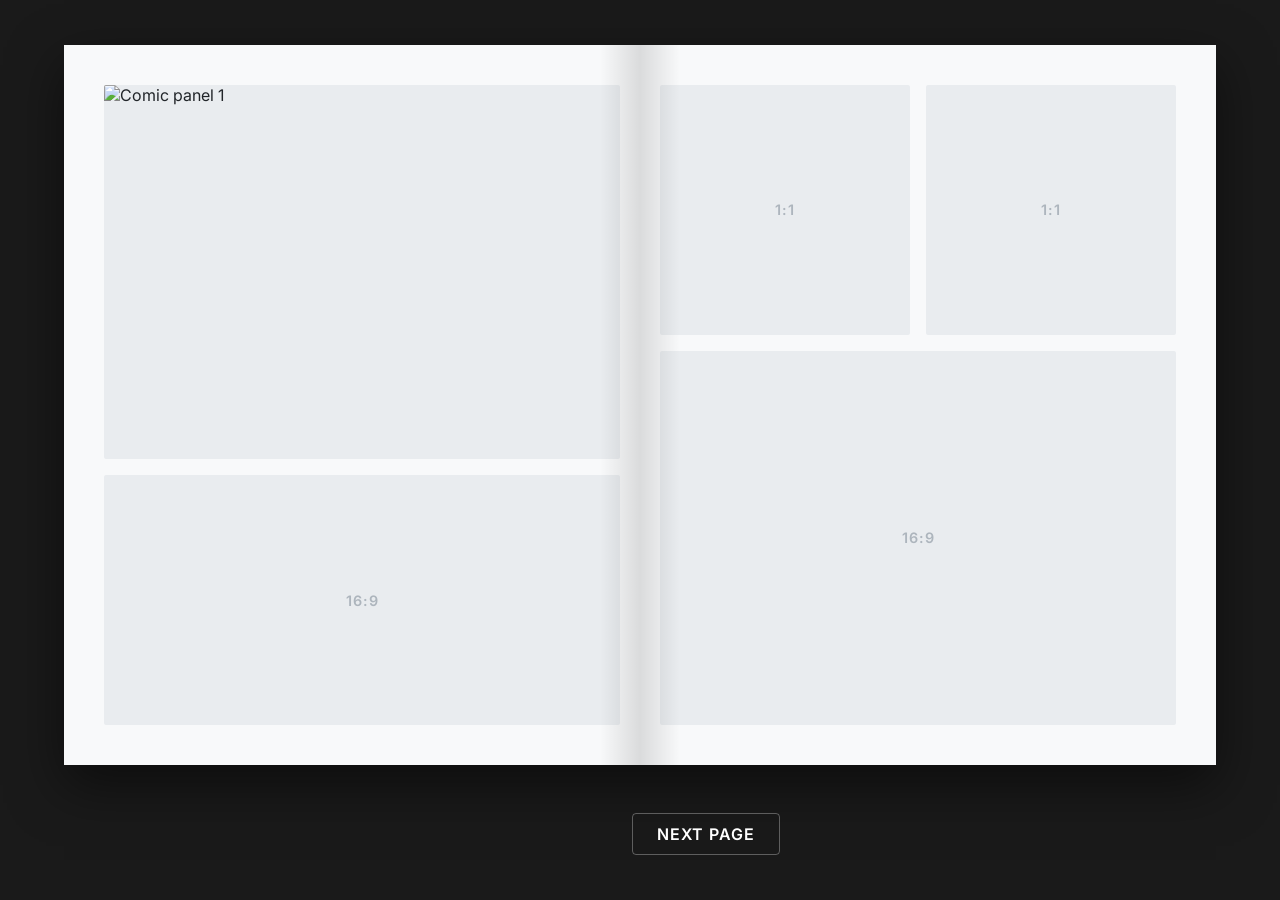
==== index.html @ 3c657867 "feat: Initialize comic-style website project Sets up the foundational structure for the Comic Token " ====
<!DOCTYPE html>
<html lang="en">
<head>
    <meta charset="UTF-8">
    <meta name="viewport" content="width=device-width, initial-scale=1.0">
    <title>Comic Layout Blueprint</title>
    <link rel="stylesheet" href="/style.css">
</head>
<body>

    <div class="book-wrapper">
        <div class="book">
            
            <!-- PAPER 0: Static Left Base (Spread 1 Left) -->
            <div class="paper flipped" id="p0" style="z-index: 0;">
                <div class="face front"></div>
                <div class="face back">
                    <div class="custom-texture"></div>
                    <div class="page-content left-page">
                        <div class="grid s1-left">
                            <div class="panel">
                                <img src="https://cdn.phototourl.com/free/2026-04-07-b50427c6-18dc-4f51-996a-5afaf8629132.png" style="width: 100%; height: 100%; object-fit: cover;" alt="Comic panel 1">
                            </div>
                            <div class="panel"><span class="ratio-label">16:9</span></div>
                        </div>
                    </div>
                </div>
            </div>

            <!-- PAPER 1: Spread 1 Right / Spread 2 Left -->
            <div class="paper" id="p1" style="z-index: 5;">
                <div class="face front">
                    <div class="custom-texture"></div>
                    <div class="page-content right-page">
                        <div class="grid s1-right">
                            <div class="panel"><span class="ratio-label">1:1</span></div>
                            <div class="panel"><span class="ratio-label">1:1</span></div>
                            <div class="panel"><span class="ratio-label">16:9</span></div>
                        </div>
                    </div>
                </div>
                <div class="face back">
                    <div class="custom-texture"></div>
                    <div class="page-content left-page">
                        <div class="grid s2-left">
                            <div class="panel"><span class="ratio-label">16:9</span></div>
                            <div class="panel"><span class="ratio-label">3:4</span></div>
                            <div class="panel"><span class="ratio-label">3:4</span></div>
                        </div>
                    </div>
                </div>
            </div>

            <!-- PAPER 2: Spread 2 Right / Spread 3 Left -->
            <div class="paper" id="p2" style="z-index: 4;">
                <div class="face front">
                    <div class="custom-texture"></div>
                    <div class="page-content right-page">
                        <div class="grid s2-right">
                            <div class="panel"><span class="ratio-label">16:9</span></div>
                            <div class="panel"><span class="ratio-label">16:9</span></div>
                        </div>
                    </div>
                </div>
                <div class="face back">
                    <div class="custom-texture"></div>
                    <div class="page-content left-page">
                        <div class="grid s3-left">
                            <div class="panel"><span class="ratio-label">16:9</span></div>
                            <div class="panel"><span class="ratio-label">4:5</span></div>
                        </div>
                    </div>
                </div>
            </div>

            <!-- PAPER 3: Spread 3 Right / Spread 4 Left -->
            <div class="paper" id="p3" style="z-index: 3;">
                <div class="face front">
                    <div class="custom-texture"></div>
                    <div class="page-content right-page">
                        <div class="grid s3-right">
                            <div class="panel"><span class="ratio-label">4:5</span></div>
                            <div class="panel"><span class="ratio-label">16:9</span></div>
                        </div>
                    </div>
                </div>
                <div class="face back">
                    <div class="custom-texture"></div>
                    <div class="page-content left-page">
                        <div class="grid s4-left">
                            <div class="panel"><span class="ratio-label">3:2</span></div>
                            <div class="panel"><span class="ratio-label">3:2</span></div>
                            <div class="panel"><span class="ratio-label">3:2</span></div>
                            <div class="panel"><span class="ratio-label">3:2</span></div>
                            <div class="panel"><span class="ratio-label">3:2</span></div>
                            <div class="panel"><span class="ratio-label">3:2</span></div>
                        </div>
                    </div>
                </div>
            </div>

            <!-- PAPER 4: Spread 4 Right / Spread 5 Left -->
            <div class="paper" id="p4" style="z-index: 2;">
                <div class="face front">
                    <div class="custom-texture"></div>
                    <div class="page-content right-page">
                        <div class="grid s4-right">
                            <div class="panel"><span class="ratio-label">16:9</span></div>
                            <div class="panel"><span class="ratio-label">21:9</span></div>
                            <div class="panel"><span class="ratio-label">16:9</span></div>
                        </div>
                    </div>
                </div>
                <div class="face back">
                    <div class="custom-texture"></div>
                    <div class="page-content left-page">
                        <div class="grid s5-left">
                            <div class="panel"><span class="ratio-label">2:3</span></div>
                        </div>
                    </div>
                </div>
            </div>

            <!-- PAPER 5: Spread 5 Right / Spread 6 Left -->
            <div class="paper" id="p5" style="z-index: 1;">
                <div class="face front">
                    <div class="custom-texture"></div>
                    <div class="page-content right-page">
                        <div class="grid s5-right">
                            <div class="panel"><span class="ratio-label">4:5</span></div>
                            <div class="panel"><span class="ratio-label">4:5</span></div>
                            <div class="panel"><span class="ratio-label">4:5</span></div>
                            <div class="panel"><span class="ratio-label">4:5</span></div>
                        </div>
                    </div>
                </div>
                <div class="face back">
                    <div class="custom-texture"></div>
                    <div class="page-content left-page">
                        <div class="grid s6-left">
                            <div class="panel"><span class="ratio-label">16:9</span></div>
                            <div class="panel"><span class="ratio-label">4:5</span></div>
                        </div>
                    </div>
                </div>
            </div>

            <!-- PAPER 6: Static Right Base (Spread 6 Right - FINAL) -->
            <div class="paper" id="p6" style="z-index: 0;">
                <div class="face front">
                    <div class="custom-texture"></div>
                    <div class="page-content right-page s6-right">
                        <h2 class="final-text">Next chapter when the token reaches 50k</h2>
                        <a href="https://pump.fun" target="_blank" rel="noopener noreferrer" class="buy-btn">Buy Token</a>
                    </div>
                </div>
                <div class="face back"></div>
            </div>

        </div>
    </div>

    <div class="controls">
        <button id="prev-btn" class="nav-btn">Back</button>
        <button id="next-btn" class="nav-btn">Next Page</button>
    </div>

    <script src="/script.js"></script>
</body>
</html>
---- style.css ----
@import url('https://fonts.googleapis.com/css2?family=Inter:wght@400;600;700;900&display=swap');

:root {
    --paper-bg: #f8f9fa; /* Clean, neutral base ready for texture */
    --panel-bg: #e9ecef; /* Placeholder color for images */
    --text-color: #212529;
    --gutter: 16px; /* Natural spacing between panels */
}

* {
    box-sizing: border-box;
    margin: 0;
    padding: 0;
}

body {
    background-color: #1a1a1a; /* Dark background to highlight the open book */
    font-family: 'Inter', sans-serif;
    display: flex;
    flex-direction: column;
    align-items: center;
    justify-content: center;
    min-height: 100vh;
    overflow: hidden;
    color: var(--text-color);
}

/* 3D Book Container */
.book-wrapper {
    perspective: 2500px;
    width: 100%;
    display: flex;
    justify-content: center;
    align-items: center;
    margin-bottom: 2rem;
}

.book {
    width: 90vw;
    max-width: 1200px;
    height: 80vh;
    max-height: 800px;
    position: relative;
    transform-style: preserve-3d;
    box-shadow: 0 20px 50px rgba(0,0,0,0.5);
}

/* Individual Paper Sheets */
.paper {
    position: absolute;
    width: 50%;
    height: 100%;
    top: 0;
    right: 0; /* Anchored to the right half */
    transform-origin: left center;
    transition: transform 0.8s cubic-bezier(0.4, 0.0, 0.2, 1);
    transform-style: preserve-3d;
}

.paper.flipped {
    transform: rotateY(-180deg);
}

/* Front and Back of each paper */
.face {
    position: absolute;
    width: 100%;
    height: 100%;
    backface-visibility: hidden;
    background-color: var(--paper-bg);
    overflow: hidden;
}

.face.front {
    transform: rotateY(0deg);
}

.face.back {
    transform: rotateY(180deg);
}

/* Spine (Miolo) Shadows - Crucial for the book illusion */
.face.front::before {
    content: '';
    position: absolute;
    top: 0; bottom: 0; left: 0; width: 40px;
    background: linear-gradient(to right, rgba(0,0,0,0.12) 0%, rgba(0,0,0,0) 100%);
    z-index: 10;
    pointer-events: none;
}

.face.back::before {
    content: '';
    position: absolute;
    top: 0; bottom: 0; right: 0; width: 40px;
    background: linear-gradient(to left, rgba(0,0,0,0.12) 0%, rgba(0,0,0,0) 100%);
    z-index: 10;
    pointer-events: none;
}

/* Placeholder for the user's future texture */
.custom-texture {
    position: absolute;
    inset: 0;
    pointer-events: none;
    z-index: 20;
    mix-blend-mode: multiply;
    background-image: url('https://www.transparenttextures.com/patterns/old-paper.png');
    opacity: 0.7;
}

/* Page Content Area */
.page-content {
    position: absolute;
    inset: 0;
    padding: 40px; /* Generous margins */
    display: flex;
    flex-direction: column;
    z-index: 5;
}

.left-page {
    padding-right: 20px; /* Closer to spine */
}

.right-page {
    padding-left: 20px; /* Closer to spine */
}

/* Comic Panels (Image Placeholders) */
.panel {
    background-color: var(--panel-bg);
    border-radius: 2px; /* Clean, minimal corners */
    display: flex;
    align-items: center;
    justify-content: center;
    position: relative;
    overflow: hidden;
    /* No borders, relying on background color and gutters */
}

/* Technical proportion labels */
.ratio-label {
    font-family: 'Inter', monospace;
    font-size: 0.9rem;
    font-weight: 600;
    color: #adb5bd;
    letter-spacing: 1px;
    user-select: none;
}

/* Grid Layouts for Spreads */
.grid {
    display: grid;
    gap: var(--gutter);
    height: 100%;
}

/* Spread 1 */
.s1-left { grid-template-columns: 1fr; grid-template-rows: 1.5fr 1fr; }
.s1-right { grid-template-columns: 1fr 1fr; grid-template-rows: 1fr 1.5fr; }
.s1-right .panel:nth-child(3) { grid-column: 1 / -1; }

/* Spread 2 */
.s2-left { grid-template-columns: 1fr 1fr; grid-template-rows: 1fr 2fr; }
.s2-left .panel:nth-child(1) { grid-column: 1 / -1; }
.s2-right { grid-template-columns: 1fr; grid-template-rows: 1fr 1fr; }

/* Spread 3 */
.s3-left { grid-template-columns: 1fr; grid-template-rows: 1fr 1.5fr; }
.s3-right { grid-template-columns: 1fr; grid-template-rows: 1.5fr 1fr; }

/* Spread 4 */
.s4-left { grid-template-columns: repeat(2, 1fr); grid-template-rows: repeat(3, 1fr); }
.s4-right { grid-template-columns: 1fr; grid-template-rows: 1.5fr 1fr 1.5fr; }

/* Spread 5 */
.s5-left { grid-template-columns: 1fr; grid-template-rows: 1fr; }
.s5-right { grid-template-columns: 1fr 1fr; grid-template-rows: 1fr 1fr; }

/* Spread 6 (Final) */
.s6-left { grid-template-columns: 1fr; grid-template-rows: 1fr 1.5fr; }
.s6-right { 
    display: flex; 
    flex-direction: column; 
    align-items: center; 
    justify-content: center; 
    text-align: center;
    padding: 40px;
}

/* Final Page Content */
.final-text {
    font-family: 'Inter', sans-serif;
    font-size: 2.5rem;
    font-weight: 900;
    line-height: 1.2;
    text-transform: uppercase;
    margin-bottom: 2rem;
    color: var(--text-color);
}

.buy-btn {
    font-family: 'Inter', sans-serif;
    font-weight: 700;
    font-size: 1.2rem;
    color: #fff;
    background-color: var(--text-color);
    padding: 16px 48px;
    text-decoration: none;
    border-radius: 4px;
    transition: all 0.2s ease;
    text-transform: uppercase;
    letter-spacing: 1px;
}

.buy-btn:hover {
    background-color: #495057;
    transform: translateY(-2px);
}

/* Navigation Controls */
.controls {
    display: flex;
    gap: 2rem;
    margin-top: 1rem;
    z-index: 100;
}

.nav-btn {
    font-family: 'Inter', sans-serif;
    font-weight: 600;
    font-size: 1rem;
    color: #fff;
    background-color: transparent;
    padding: 10px 24px;
    border: 1px solid rgba(255,255,255,0.3);
    border-radius: 4px;
    cursor: pointer;
    text-transform: uppercase;
    transition: all 0.2s ease;
    letter-spacing: 1px;
}

.nav-btn:hover {
    background-color: rgba(255,255,255,0.1);
    border-color: #fff;
}
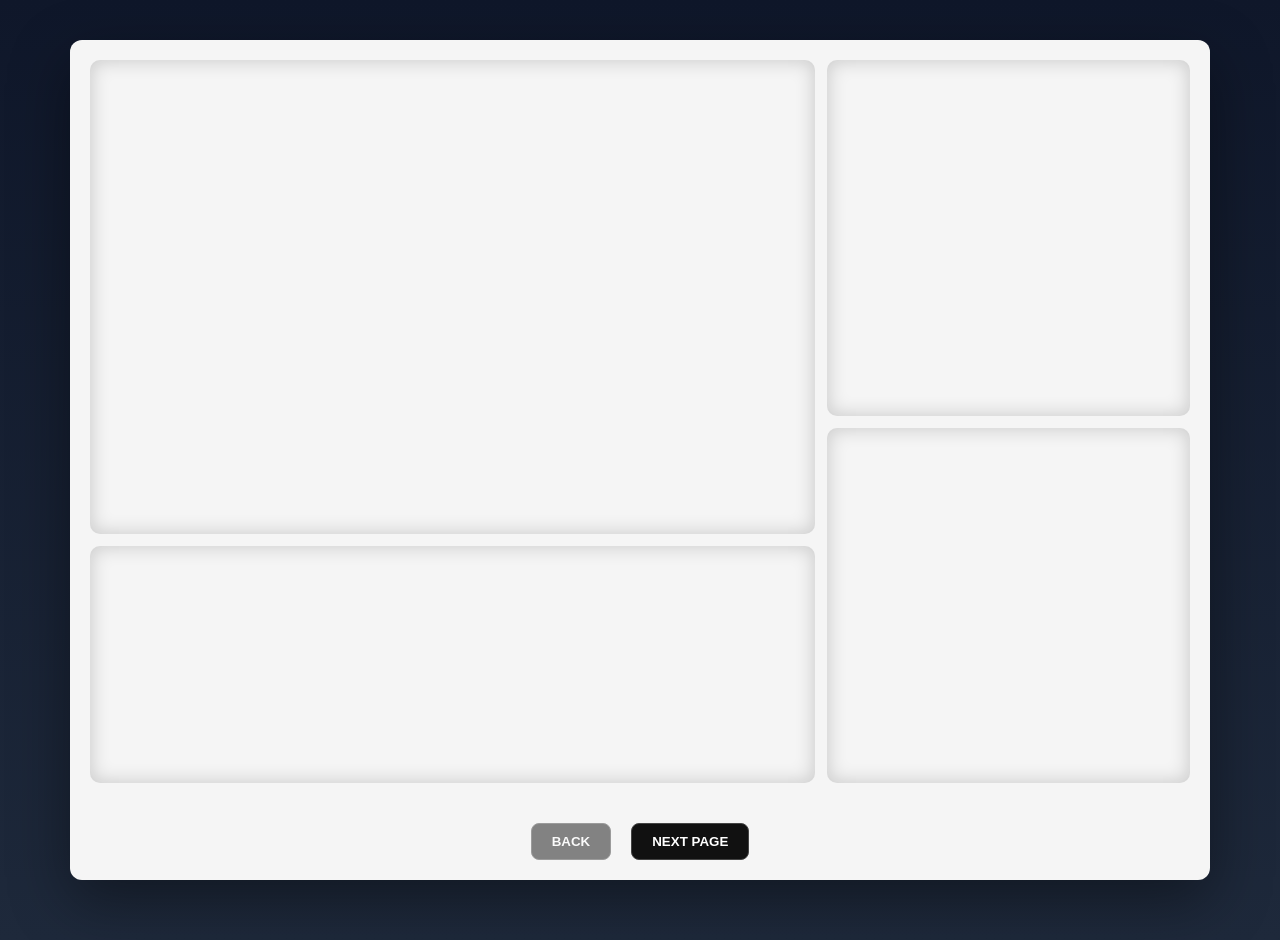
==== commit 4a813dcc: "feat: Update to Comic Token branding and styles Refactors the page to use new branding for the "Comi" ====
--- a/index.html
+++ b/index.html
@@ -1,170 +1,184 @@
 <!DOCTYPE html>
 <html lang="en">
 <head>
-    <meta charset="UTF-8">
-    <meta name="viewport" content="width=device-width, initial-scale=1.0">
-    <title>Comic Layout Blueprint</title>
-    <link rel="stylesheet" href="/style.css">
+<meta charset="UTF-8">
+<meta name="viewport" content="width=device-width, initial-scale=1.0">
+<title>Comic Token</title>
+
+<style>
+body {
+  margin: 0;
+  font-family: Arial, sans-serif;
+  background: linear-gradient(180deg, #0f172a, #1e293b);
+  min-height: 100vh;
+}
+
+/* CONTAINER */
+.comic-container {
+  background: #f5f5f5;
+  padding: 20px;
+  border-radius: 12px;
+  max-width: 1100px;
+  margin: 40px auto;
+  box-shadow: 0 20px 60px rgba(0,0,0,0.4);
+  min-height: 800px;
+  display: flex;
+  flex-direction: column;
+}
+
+/* PAGE GRID */
+.page {
+  display: none;
+  grid-template-columns: 2fr 1fr;
+  gap: 12px;
+  animation: fade 0.4s ease;
+  flex-grow: 1;
+}
+
+.left {
+  display: grid;
+  grid-template-rows: 2fr 1fr;
+  gap: 12px;
+}
+
+.right {
+  display: grid;
+  grid-template-rows: 1fr 1fr;
+  gap: 12px;
+}
+
+/* PANELS */
+.panel {
+  background-size: cover;
+  background-position: center;
+  border-radius: 10px;
+  overflow: hidden;
+  position: relative;
+  min-height: 200px;
+}
+
+.panel::after {
+  content: "";
+  position: absolute;
+  inset: 0;
+  box-shadow: inset 0 0 20px rgba(0,0,0,0.2);
+}
+
+/* BUTTONS */
+.controls {
+  display: flex;
+  justify-content: center;
+  gap: 20px;
+  margin-top: 20px;
+  padding-top: 20px;
+}
+
+button {
+  background: #111;
+  color: white;
+  border: 1px solid #444;
+  padding: 10px 20px;
+  border-radius: 8px;
+  cursor: pointer;
+  transition: 0.2s;
+  font-weight: bold;
+}
+
+button:hover {
+  background: #333;
+  transform: translateY(-2px);
+}
+
+button:disabled {
+  opacity: 0.5;
+  cursor: not-allowed;
+  transform: none;
+}
+
+/* ANIMATION */
+@keyframes fade {
+  from { opacity: 0; transform: translateX(20px); }
+  to { opacity: 1; transform: translateX(0); }
+}
+</style>
 </head>
+
 <body>
 
-    <div class="book-wrapper">
-        <div class="book">
-            
-            <!-- PAPER 0: Static Left Base (Spread 1 Left) -->
-            <div class="paper flipped" id="p0" style="z-index: 0;">
-                <div class="face front"></div>
-                <div class="face back">
-                    <div class="custom-texture"></div>
-                    <div class="page-content left-page">
-                        <div class="grid s1-left">
-                            <div class="panel">
-                                <img src="https://cdn.phototourl.com/free/2026-04-07-b50427c6-18dc-4f51-996a-5afaf8629132.png" style="width: 100%; height: 100%; object-fit: cover;" alt="Comic panel 1">
-                            </div>
-                            <div class="panel"><span class="ratio-label">16:9</span></div>
-                        </div>
-                    </div>
-                </div>
-            </div>
+<div class="comic-container">
 
-            <!-- PAPER 1: Spread 1 Right / Spread 2 Left -->
-            <div class="paper" id="p1" style="z-index: 5;">
-                <div class="face front">
-                    <div class="custom-texture"></div>
-                    <div class="page-content right-page">
-                        <div class="grid s1-right">
-                            <div class="panel"><span class="ratio-label">1:1</span></div>
-                            <div class="panel"><span class="ratio-label">1:1</span></div>
-                            <div class="panel"><span class="ratio-label">16:9</span></div>
-                        </div>
-                    </div>
-                </div>
-                <div class="face back">
-                    <div class="custom-texture"></div>
-                    <div class="page-content left-page">
-                        <div class="grid s2-left">
-                            <div class="panel"><span class="ratio-label">16:9</span></div>
-                            <div class="panel"><span class="ratio-label">3:4</span></div>
-                            <div class="panel"><span class="ratio-label">3:4</span></div>
-                        </div>
-                    </div>
-                </div>
-            </div>
+  <!-- PAGE 1 -->
+  <div class="page">
+    <div class="left">
+      <div class="panel" style="background-image: url('https://cdn.phototourl.com/free/2026-04-07-b50427c6-18dc-4f51-996a-5afaf8629132.png');"></div>
+      <div class="panel" style="background-image: url('https://i.postimg.cc/ry0jpyDk/cbd39982-460d-4247-9847-00fc041c7a50.jpg');"></div>
+    </div>
+    <div class="right">
+      <div class="panel" style="background-image: url('https://i.postimg.cc/tJQxJjc9/d22c2eec-8ca1-4b49-bdb1-1547c84ad66e.jpg');"></div>
+      <div class="panel" style="background-image: url('https://i.postimg.cc/0yWKmm4Z/64159659-6369-4629-b79e-ce55f6c2b897.jpg');"></div>
+    </div>
+  </div>
 
-            <!-- PAPER 2: Spread 2 Right / Spread 3 Left -->
-            <div class="paper" id="p2" style="z-index: 4;">
-                <div class="face front">
-                    <div class="custom-texture"></div>
-                    <div class="page-content right-page">
-                        <div class="grid s2-right">
-                            <div class="panel"><span class="ratio-label">16:9</span></div>
-                            <div class="panel"><span class="ratio-label">16:9</span></div>
-                        </div>
-                    </div>
-                </div>
-                <div class="face back">
-                    <div class="custom-texture"></div>
-                    <div class="page-content left-page">
-                        <div class="grid s3-left">
-                            <div class="panel"><span class="ratio-label">16:9</span></div>
-                            <div class="panel"><span class="ratio-label">4:5</span></div>
-                        </div>
-                    </div>
-                </div>
-            </div>
+  <!-- PAGE 2 -->
+  <div class="page">
+    <div class="left">
+      <div class="panel" style="background-image: url('https://i.postimg.cc/ydFNfSLr/c4fedf73-eed5-4613-a4f4-d52646855788.jpg');"></div>
+      <div class="panel" style="background-image: url('https://via.placeholder.com/600x400');"></div>
+    </div>
+    <div class="right">
+      <div class="panel" style="background-image: url('https://via.placeholder.com/400x400');"></div>
+      <div class="panel" style="background-image: url('https://via.placeholder.com/400x400');"></div>
+    </div>
+  </div>
 
-            <!-- PAPER 3: Spread 3 Right / Spread 4 Left -->
-            <div class="paper" id="p3" style="z-index: 3;">
-                <div class="face front">
-                    <div class="custom-texture"></div>
-                    <div class="page-content right-page">
-                        <div class="grid s3-right">
-                            <div class="panel"><span class="ratio-label">4:5</span></div>
-                            <div class="panel"><span class="ratio-label">16:9</span></div>
-                        </div>
-                    </div>
-                </div>
-                <div class="face back">
-                    <div class="custom-texture"></div>
-                    <div class="page-content left-page">
-                        <div class="grid s4-left">
-                            <div class="panel"><span class="ratio-label">3:2</span></div>
-                            <div class="panel"><span class="ratio-label">3:2</span></div>
-                            <div class="panel"><span class="ratio-label">3:2</span></div>
-                            <div class="panel"><span class="ratio-label">3:2</span></div>
-                            <div class="panel"><span class="ratio-label">3:2</span></div>
-                            <div class="panel"><span class="ratio-label">3:2</span></div>
-                        </div>
-                    </div>
-                </div>
-            </div>
+  <!-- PAGE FINAL -->
+  <div class="page" style="display:flex; justify-content:center; align-items:center; flex-direction:column;">
+    <h1>Next chapter when token hits 50k</h1>
+    <a href="https://pump.fun" target="_blank" style="margin-top:20px; background:black; color:white; padding:15px 25px; border-radius:10px; text-decoration:none; font-weight: bold;">
+      BUY TOKEN
+    </a>
+  </div>
 
-            <!-- PAPER 4: Spread 4 Right / Spread 5 Left -->
-            <div class="paper" id="p4" style="z-index: 2;">
-                <div class="face front">
-                    <div class="custom-texture"></div>
-                    <div class="page-content right-page">
-                        <div class="grid s4-right">
-                            <div class="panel"><span class="ratio-label">16:9</span></div>
-                            <div class="panel"><span class="ratio-label">21:9</span></div>
-                            <div class="panel"><span class="ratio-label">16:9</span></div>
-                        </div>
-                    </div>
-                </div>
-                <div class="face back">
-                    <div class="custom-texture"></div>
-                    <div class="page-content left-page">
-                        <div class="grid s5-left">
-                            <div class="panel"><span class="ratio-label">2:3</span></div>
-                        </div>
-                    </div>
-                </div>
-            </div>
+  <!-- CONTROLS -->
+  <div class="controls">
+    <button id="btn-back" onclick="prevPage()">BACK</button>
+    <button id="btn-next" onclick="nextPage()">NEXT PAGE</button>
+  </div>
 
-            <!-- PAPER 5: Spread 5 Right / Spread 6 Left -->
-            <div class="paper" id="p5" style="z-index: 1;">
-                <div class="face front">
-                    <div class="custom-texture"></div>
-                    <div class="page-content right-page">
-                        <div class="grid s5-right">
-                            <div class="panel"><span class="ratio-label">4:5</span></div>
-                            <div class="panel"><span class="ratio-label">4:5</span></div>
-                            <div class="panel"><span class="ratio-label">4:5</span></div>
-                            <div class="panel"><span class="ratio-label">4:5</span></div>
-                        </div>
-                    </div>
-                </div>
-                <div class="face back">
-                    <div class="custom-texture"></div>
-                    <div class="page-content left-page">
-                        <div class="grid s6-left">
-                            <div class="panel"><span class="ratio-label">16:9</span></div>
-                            <div class="panel"><span class="ratio-label">4:5</span></div>
-                        </div>
-                    </div>
-                </div>
-            </div>
+</div>
 
-            <!-- PAPER 6: Static Right Base (Spread 6 Right - FINAL) -->
-            <div class="paper" id="p6" style="z-index: 0;">
-                <div class="face front">
-                    <div class="custom-texture"></div>
-                    <div class="page-content right-page s6-right">
-                        <h2 class="final-text">Next chapter when the token reaches 50k</h2>
-                        <a href="https://pump.fun" target="_blank" rel="noopener noreferrer" class="buy-btn">Buy Token</a>
-                    </div>
-                </div>
-                <div class="face back"></div>
-            </div>
+<script>
+let currentPage = 0;
+const pages = document.querySelectorAll(".page");
+const btnBack = document.getElementById("btn-back");
+const btnNext = document.getElementById("btn-next");
 
-        </div>
-    </div>
+function showPage(index) {
+  pages.forEach((p, i) => {
+    p.style.display = i === index ? (i === pages.length - 1 ? "flex" : "grid") : "none";
+  });
+  
+  // Update button states
+  btnBack.disabled = index === 0;
+  btnNext.disabled = index === pages.length - 1;
+}
 
-    <div class="controls">
-        <button id="prev-btn" class="nav-btn">Back</button>
-        <button id="next-btn" class="nav-btn">Next Page</button>
-    </div>
+function nextPage() {
+  if (currentPage < pages.length - 1) {
+    currentPage++;
+    showPage(currentPage);
+  }
+}
 
-    <script src="/script.js"></script>
+function prevPage() {
+  if (currentPage > 0) {
+    currentPage--;
+    showPage(currentPage);
+  }
+}
+
+showPage(currentPage);
+</script>
+
 </body>
 </html>
